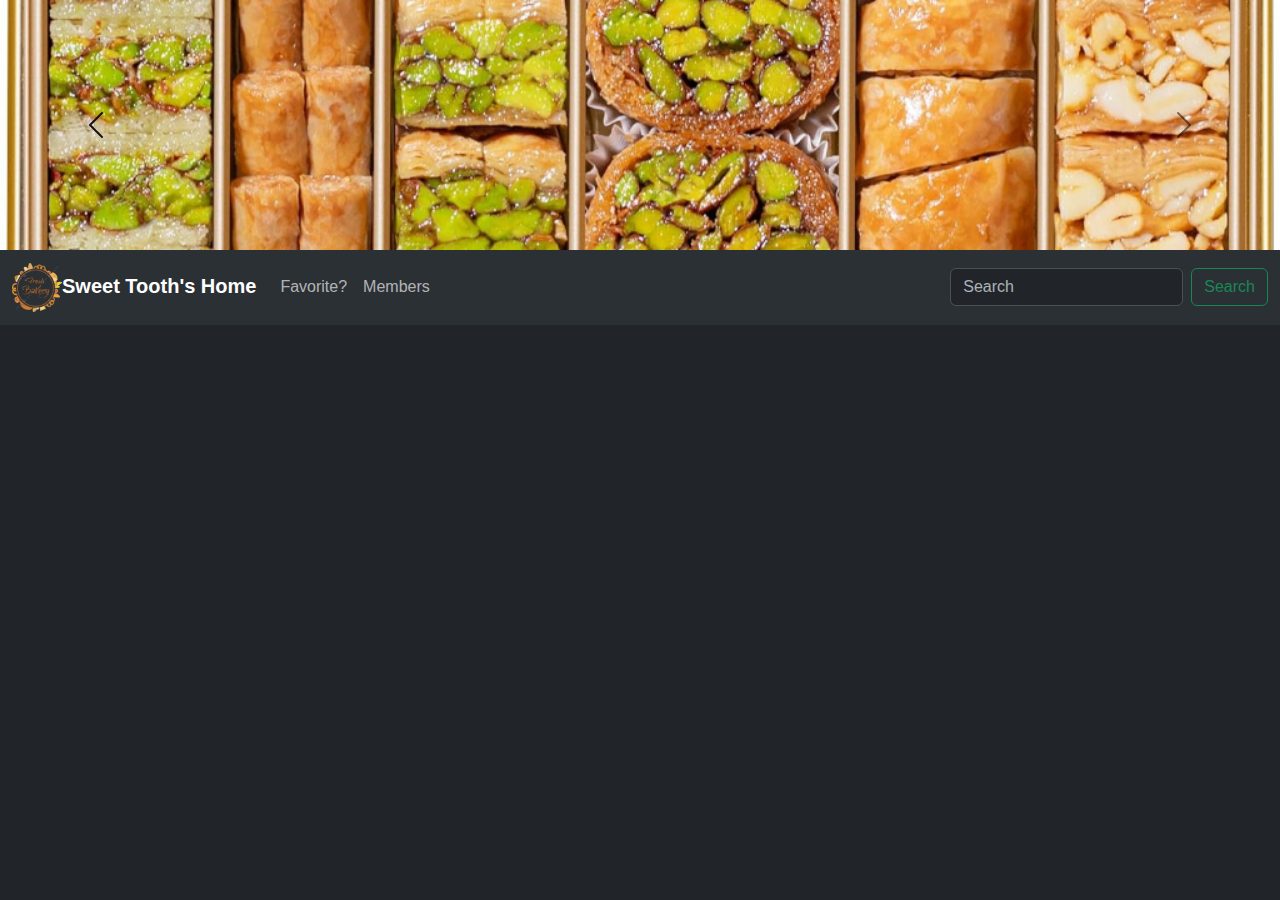
==== index.html @ 6ade4194 "sba first commit" ====
<!DOCTYPE html>
<html lang="en">
<head>
    <meta charset="UTF-8">
    <meta name="viewport" content="width=device-width, initial-scale=1.0">
    <link rel="stylesheet" href="./styles/styles.css">
    <link href="https://cdn.jsdelivr.net/npm/bootstrap@5.3.3/dist/css/bootstrap.min.css" rel="stylesheet" integrity="sha384-QWTKZyjpPEjISv5WaRU9OFeRpok6YctnYmDr5pNlyT2bRjXh0JMhjY6hW+ALEwIH" crossorigin="anonymous">
    <title>SBA 307</title>
</head>
<body data-bs-theme="dark">
    <!-- Bootstrap Carousel -->
    <div id="carouselExampleRide" class="carousel slide" data-bs-ride="true">
        <div class="carousel-inner">
            <div class="carousel-item">
                <img src="./images/Bakery4-fotor-200.jpg" class="d-block w-100" alt="carousel bakery3">
            </div>
            <div class="carousel-item active">
                <img src="./images/Bakery8-fotor-200.jpg" class="d-block w-100" alt="carousel bakery1">
            </div>
            <div class="carousel-item">
                <img src="./images/Bakery5-fotor-200.jpg" class="d-block w-100" alt="carousel bakery2">
            </div>
        </div>
        <button class="carousel-control-prev" type="button" data-bs-target="#carouselExampleRide" data-bs-slide="prev">
            <span class="carousel-control-prev-icon" aria-hidden="true"></span>
            <span class="visually-hidden">Previous</span>
        </button>
        <button utton class="carousel-control-next" type="button" data-bs-target="#carouselExampleRide" data-bs-slide="next">
            <span class="carousel-control-next-icon" aria-hidden="true"></span>
            <span class="visually-hidden">Next</span>
        </button>
      </div>
    <!-- Bootstrap Navbar -->
    <nav class="navbar navbar-expand-lg bg-body-tertiary" style="background-color:bisque;">
        <div class="container-fluid">
            <a class="navbar-brand" href="index.html">
                <img src="./images/home.png" alt="bakery logo" width="50px">Sweet Tooth's Home
            </a>
            <button class="navbar-toggler" type="button" data-bs-toggle="collapse" data-bs-target="#navbarSupportedContent" aria-controls="navbarSupportedContent" aria-expanded="false" aria-label="Toggle navigation">
                <span class="navbar-toggler-icon"></span>
            </button>
            <div class="collapse navbar-collapse" id="navbarSupportedContent">
                <ul class="navbar-nav me-auto mb-2 mb-lg-0">
                    <li class="nav-item">
                        <a class="nav-link" aria-current="page" href="./pages/survey.html">Favorite?</a>
                    </li>
                    <li class="nav-item">
                        <a class="nav-link" href="./pages/login.html">Members</a>
                    </li>
                </ul>
                <form class="d-flex" role="search">
                    <input class="form-control me-2" type="search" placeholder="Search" aria-label="Search">
                    <button class="btn btn-outline-success" type="submit">Search</button>
                </form>
            </div>
        </div>
    </nav>

    <!-- Bootstrap js link -->
    <script src="https://cdn.jsdelivr.net/npm/bootstrap@5.3.3/dist/js/bootstrap.bundle.min.js" integrity="sha384-YvpcrYf0tY3lHB60NNkmXc5s9fDVZLESaAA55NDzOxhy9GkcIdslK1eN7N6jIeHz" crossorigin="anonymous"></script>
</body>
</html>
---- styles/styles.css ----
* {
    font-family: Arial, Helvetica, sans-serif;
    color: antiquewhite;
}

.login {
    display: block;
    text-align: center;
    width: 50%;
    margin-top: 20%;
    margin-left: 25%;
    border: 10px whitesmoke;
}
a {
    color: rgb(221, 212, 206);
    font-weight: 800;
}
a:hover {
    color: rgb(241, 83, 9);
    font-weight: 600;
}
/* form button :hover {
    color:rgb(46, 11, 2)
} */
.loginForm {
    margin-top: 10%;
}
.surveyForm {
    display: flex;

}
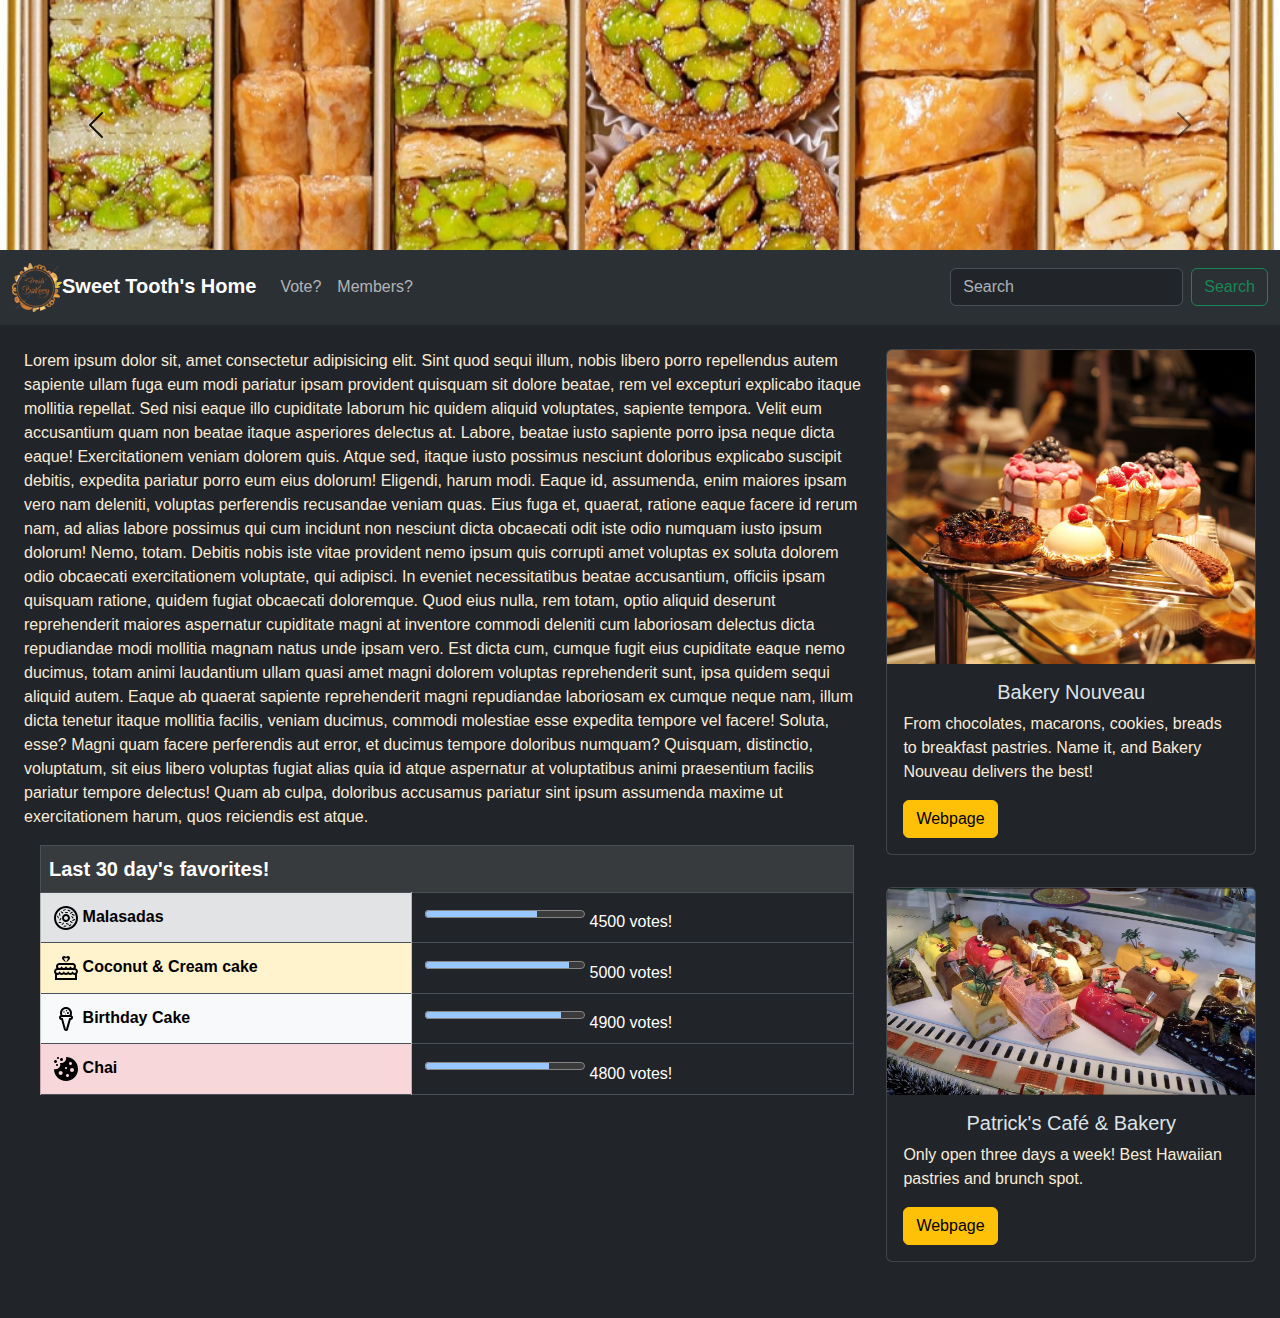
==== commit 565fe5a3: "5/1 update" ====
--- a/index.html
+++ b/index.html
@@ -42,10 +42,10 @@
             <div class="collapse navbar-collapse" id="navbarSupportedContent">
                 <ul class="navbar-nav me-auto mb-2 mb-lg-0">
                     <li class="nav-item">
-                        <a class="nav-link" aria-current="page" href="./pages/survey.html">Favorite?</a>
+                        <a class="nav-link" aria-current="page" href="./pages/survey.html">Vote?</a>
                     </li>
                     <li class="nav-item">
-                        <a class="nav-link" href="./pages/login.html">Members</a>
+                        <a class="nav-link" href="./pages/login.html">Members?</a>
                     </li>
                 </ul>
                 <form class="d-flex" role="search">
@@ -55,7 +55,57 @@
             </div>
         </div>
     </nav>
-
+    <div class="main">        
+        <div class="mainColumn">
+            <div class="mainContent">
+                <p>Lorem ipsum dolor sit, amet consectetur adipisicing elit. Sint quod sequi illum, nobis libero porro repellendus autem sapiente ullam fuga eum modi pariatur ipsam provident quisquam sit dolore beatae, rem vel excepturi explicabo itaque mollitia repellat. Sed nisi eaque illo cupiditate laborum hic quidem aliquid voluptates, sapiente tempora. Velit eum accusantium quam non beatae itaque asperiores delectus at. Labore, beatae iusto sapiente porro ipsa neque dicta eaque! Exercitationem veniam dolorem quis. Atque sed, itaque iusto possimus nesciunt doloribus explicabo suscipit debitis, expedita pariatur porro eum eius dolorum! Eligendi, harum modi. Eaque id, assumenda, enim maiores ipsam vero nam deleniti, voluptas perferendis recusandae veniam quas. Eius fuga et, quaerat, ratione eaque facere id rerum nam, ad alias labore possimus qui cum incidunt non nesciunt dicta obcaecati odit iste odio numquam iusto ipsum dolorum! Nemo, totam. Debitis nobis iste vitae provident nemo ipsum quis corrupti amet voluptas ex soluta dolorem odio obcaecati exercitationem voluptate, qui adipisci. In eveniet necessitatibus beatae accusantium, officiis ipsam quisquam ratione, quidem fugiat obcaecati doloremque. Quod eius nulla, rem totam, optio aliquid deserunt reprehenderit maiores aspernatur cupiditate magni at inventore commodi deleniti cum laboriosam delectus dicta repudiandae modi mollitia magnam natus unde ipsam vero. Est dicta cum, cumque fugit eius cupiditate eaque nemo ducimus, totam animi laudantium ullam quasi amet magni dolorem voluptas reprehenderit sunt, ipsa quidem sequi aliquid autem. Eaque ab quaerat sapiente reprehenderit magni repudiandae laboriosam ex cumque neque nam, illum dicta tenetur itaque mollitia facilis, veniam ducimus, commodi molestiae esse expedita tempore vel facere! Soluta, esse? Magni quam facere perferendis aut error, et ducimus tempore doloribus numquam? Quisquam, distinctio, voluptatum, sit eius libero voluptas fugiat alias quia id atque aspernatur at voluptatibus animi praesentium facilis pariatur tempore delectus! Quam ab culpa, doloribus accusamus pariatur sint ipsum assumenda maxime ut exercitationem harum, quos reiciendis est atque.</p>
+            </div>
+            <div class="mainContent" id="mainTable">
+                <table class="table table-hover align-middle table-bordered">
+                    <thead>
+                        <tr>
+                            <td colspan="2" class="table-active fs-5 fw-bolder">Last 30 day's favorites!</td>
+                        </tr>
+                    </thead>
+                    <tr>
+                        <th class="table-secondary"><img class="iconImg" src="./images/iconmonstr-candy-10.svg" alt="donut icon">Malasadas</th>
+                        <td><progress id="donutVote" value="70" max="100"> </progress>4500 votes!</td>
+                    </tr>
+                    <tr>
+                        <th class="table-warning"><img class="iconImg" src="./images/iconmonstr-candy-20.svg" alt="cake icon">Coconut & Cream cake</th>
+                        <td><progress id="cakeVote" value="90" max="100"> </progress>5000 votes!</td>
+                    </tr>
+                    <tr>
+                        <th class="table-light"><img class="iconImg" src="./images/iconmonstr-candy-26.svg" alt="ice-cream icon">Birthday Cake</th>
+                        <td><progress id="icecreamVote" value="85" max="100"> </progress>4900 votes!</td>
+                    </tr>
+                    <tr>
+                        <th class="table-danger"><img class="iconImg" src="./images/iconmonstr-candy-5.svg" alt="cookie icon">Chai</th>
+                        <td><progress id="cookieVote" value="78" max="100"> </progress>4800 votes!</td>
+                    </tr>
+                </table>
+            </div>
+        </div>
+        <div class="sideColumn">
+            <div class="card">
+                <img src="./images/Bakery2.jpg" class="card-img-top" alt="pastry">
+                <div class="card-body">
+                    <h5 class="card-title text-center">Bakery Nouveau</h5>
+                    <p class="card-text">From chocolates, macarons, cookies, breads to breakfast pastries. Name it, and Bakery Nouveau delivers the best!</p>
+                    <a href="https://bakerynouveau.com/" class="btn btn-warning">Webpage</a>
+                </div>
+            </div>
+            <div class="card">
+                <img src="./images/Bakery6.jpg" class="card-img-top" alt="pastry">
+                <div class="card-body">
+                    <h5 class="card-title text-center">Patrick's Café & Bakery</h5>
+                    <p class="card-text">Only open three days a week! Best Hawaiian pastries and brunch spot.</p>
+                    <a href="https://bakerynouveau.com/" class="btn btn-warning">Webpage</a>
+                </div>
+            </div>
+        </div>
+        
+    </div>
     <!-- Bootstrap js link -->
     <script src="https://cdn.jsdelivr.net/npm/bootstrap@5.3.3/dist/js/bootstrap.bundle.min.js" integrity="sha384-YvpcrYf0tY3lHB60NNkmXc5s9fDVZLESaAA55NDzOxhy9GkcIdslK1eN7N6jIeHz" crossorigin="anonymous"></script>
 </body>
--- a/styles/styles.css
+++ b/styles/styles.css
@@ -3,6 +3,34 @@
     color: antiquewhite;
 }
 
+div.main {
+    display: flex;
+    padding: 1.5em;
+}
+div.mainColumn {
+    flex:70%;
+    padding-right: 1em;
+}
+div.sideColumn {
+   flex:30%;
+}
+.iconImg {
+    padding: 0.3em;
+}
+table td>progress {
+    margin: 0.3em;
+}
+#mainTable {
+    margin: 1em;
+}
+.card {
+    margin-bottom: 2em;
+}
+@media (max-width: 700px) {
+    .main {
+      flex-direction: column;
+    }
+  }
 .login {
     display: block;
     text-align: center;
@@ -13,6 +41,7 @@
 }
 a {
     color: rgb(221, 212, 206);
+    border-radius: 5%;
     font-weight: 800;
 }
 a:hover {
@@ -26,6 +55,17 @@
     margin-top: 10%;
 }
 .surveyForm {
-    display: flex;
+    margin: 5% 20%;
+}
+.surveyForm input {
+    margin: .5em;
 
 }
+.surveyForm fieldset {
+    margin-bottom: 1em;
+    border-bottom: .1em solid;
+}
+.giphy-embed {
+    background-color: blueviolet;
+    display: flex;
+}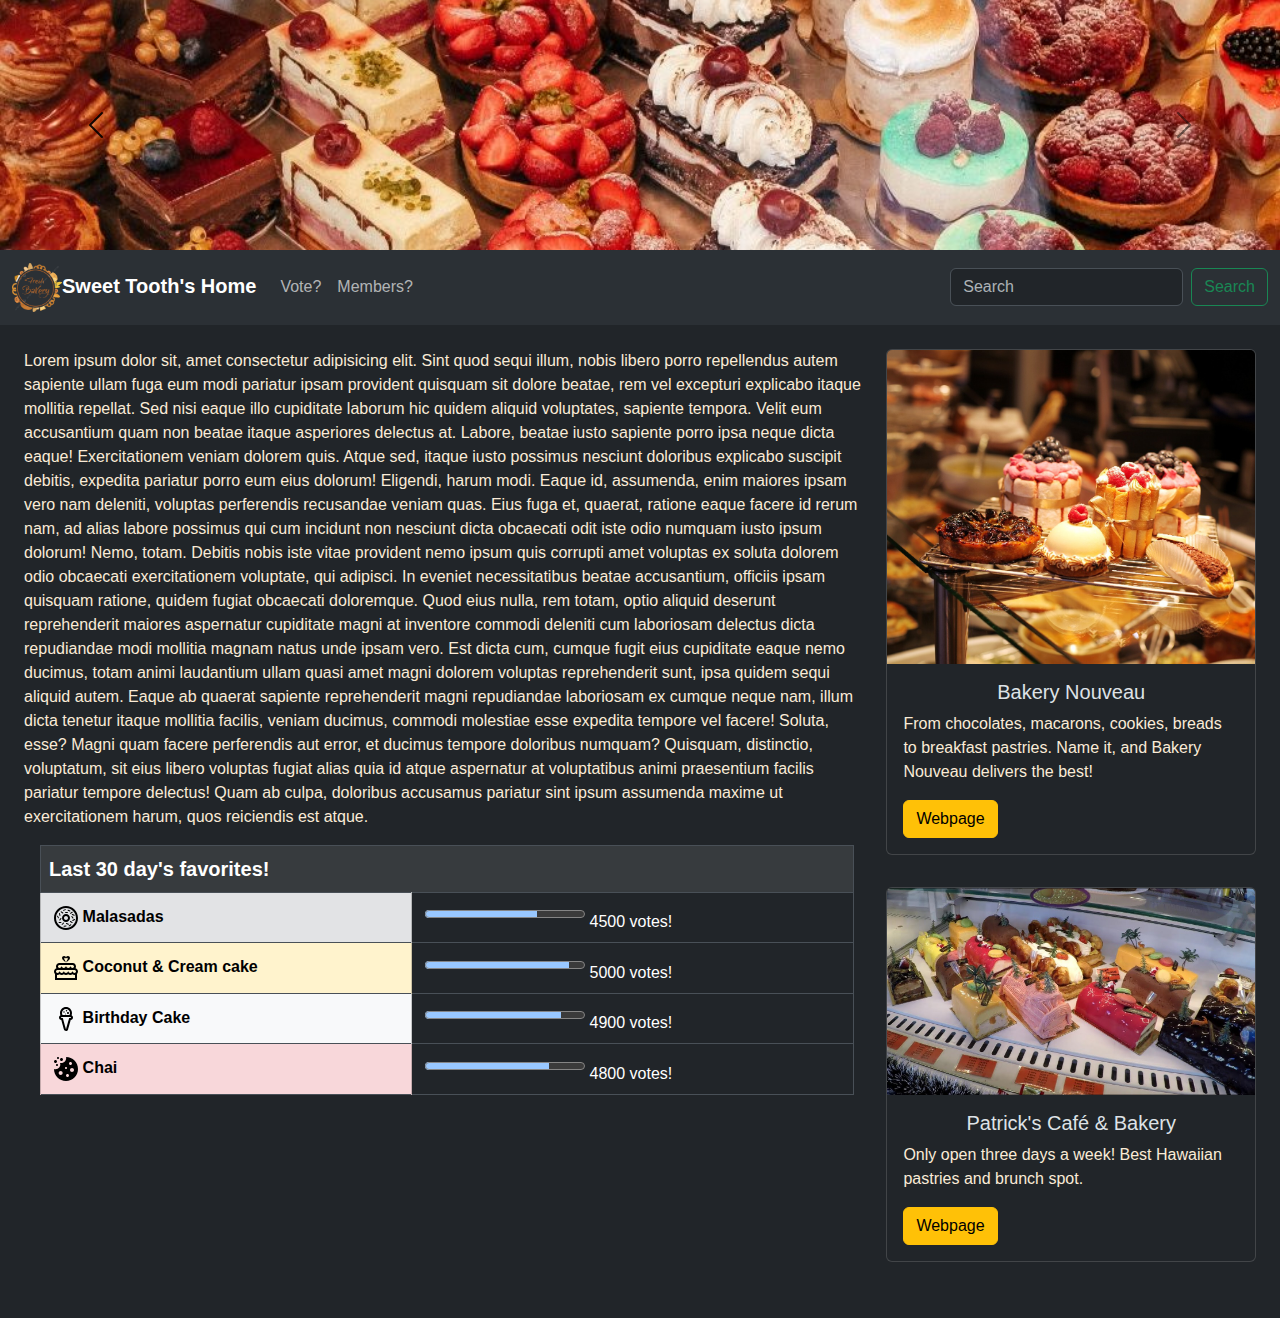
==== commit cf6bb625: "5/5 update" ====
--- a/index.html
+++ b/index.html
@@ -11,10 +11,10 @@
     <!-- Bootstrap Carousel -->
     <div id="carouselExampleRide" class="carousel slide" data-bs-ride="true">
         <div class="carousel-inner">
-            <div class="carousel-item">
+            <div class="carousel-item active">
                 <img src="./images/Bakery4-fotor-200.jpg" class="d-block w-100" alt="carousel bakery3">
             </div>
-            <div class="carousel-item active">
+            <div class="carousel-item">
                 <img src="./images/Bakery8-fotor-200.jpg" class="d-block w-100" alt="carousel bakery1">
             </div>
             <div class="carousel-item">
@@ -29,7 +29,7 @@
             <span class="carousel-control-next-icon" aria-hidden="true"></span>
             <span class="visually-hidden">Next</span>
         </button>
-      </div>
+    </div>
     <!-- Bootstrap Navbar -->
     <nav class="navbar navbar-expand-lg bg-body-tertiary" style="background-color:bisque;">
         <div class="container-fluid">
--- a/styles/styles.css
+++ b/styles/styles.css
@@ -31,13 +31,15 @@
       flex-direction: column;
     }
   }
-.login {
+form.login {
     display: block;
     text-align: center;
     width: 50%;
     margin-top: 20%;
     margin-left: 25%;
-    border: 10px whitesmoke;
+    padding: 2em;
+    border-radius: 5%; 
+    border: 0.3em wheat dashed
 }
 a {
     color: rgb(221, 212, 206);
@@ -65,7 +67,7 @@
     margin-bottom: 1em;
     border-bottom: .1em solid;
 }
-.giphy-embed {
-    background-color: blueviolet;
-    display: flex;
+.celebrate {
+   
+    margin-left: 25%;
 }